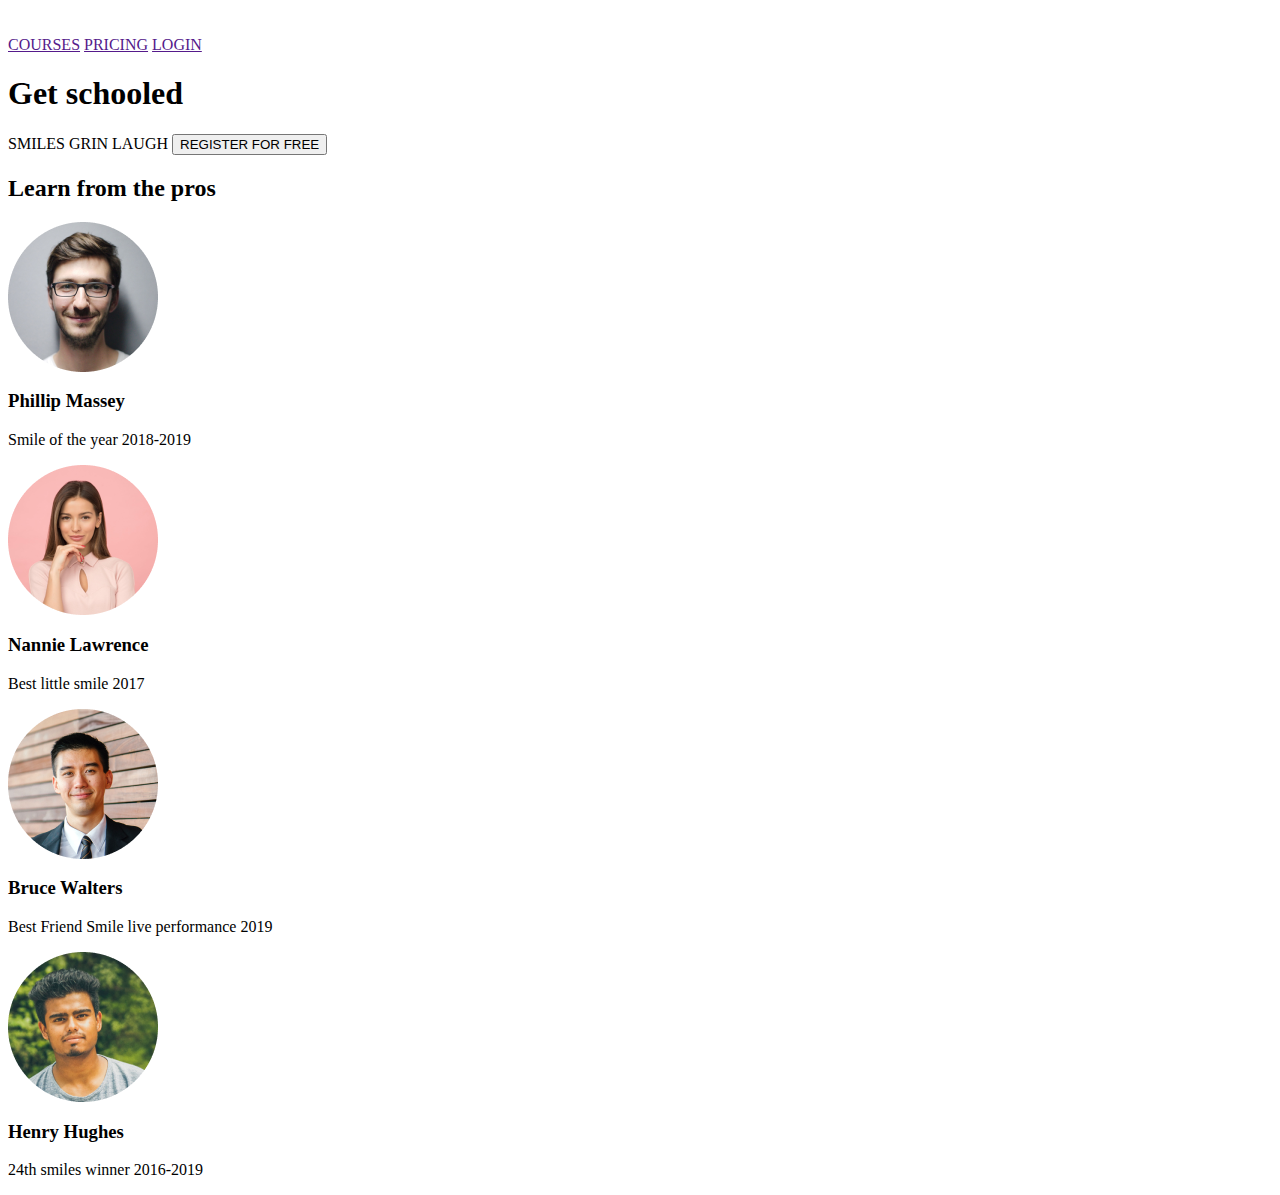
==== html_advanced/index.html @ 5067d31b "update" ====
<!DOCTYPE type>
<html>
    <head>
        <meta charset="UTF-8">
    </head>
    <body>
        <header>
            <div><a href="advancealudindex.html"><img src="media/Vectorsmileschool.png"></a></div>
            <div>
                <a href="">COURSES</a>
                <a href="">PRICING</a>
                <a href="">LOGIN</a>
            </div>    
        </header> 
            <main>
                <section>
                    <div>
                        <h1>Get schooled</h1>
                            <span>SMILES</span>
                            <span>GRIN</span>
                            <span>LAUGH</span>
                        <button>REGISTER FOR FREE</button>
                    </div>
                    <div>
                        <h2>Learn from the pros</h2>
                        <div>
                            <div>
                                <img src="media/avatarPhilip%20Massey.png">
                                <h3>Phillip Massey</h3>
                                <p>Smile of the year 2018-2019</p>
                            </div>
                            <div>
                                <img src="media/avatarNannie.png">
                                <h3>Nannie Lawrence</h3>
                                <p>Best little smile 2017</p>
                            </div>
                            <div>
                                <img src="media/avatarBruce.png">
                                <h3>Bruce Walters</h3>
                                <p>Best Friend Smile live performance 2019</p>
                            </div>
                            <div>
                                <img src="media/avatarHenry.png">
                                <h3>Henry Hughes</h3>
                                <p>24th smiles winner 2016-2019</p>
                            </div>
                        </div>    
                            
                    </div>    
                </section>
            </main>
    </body>
</html>
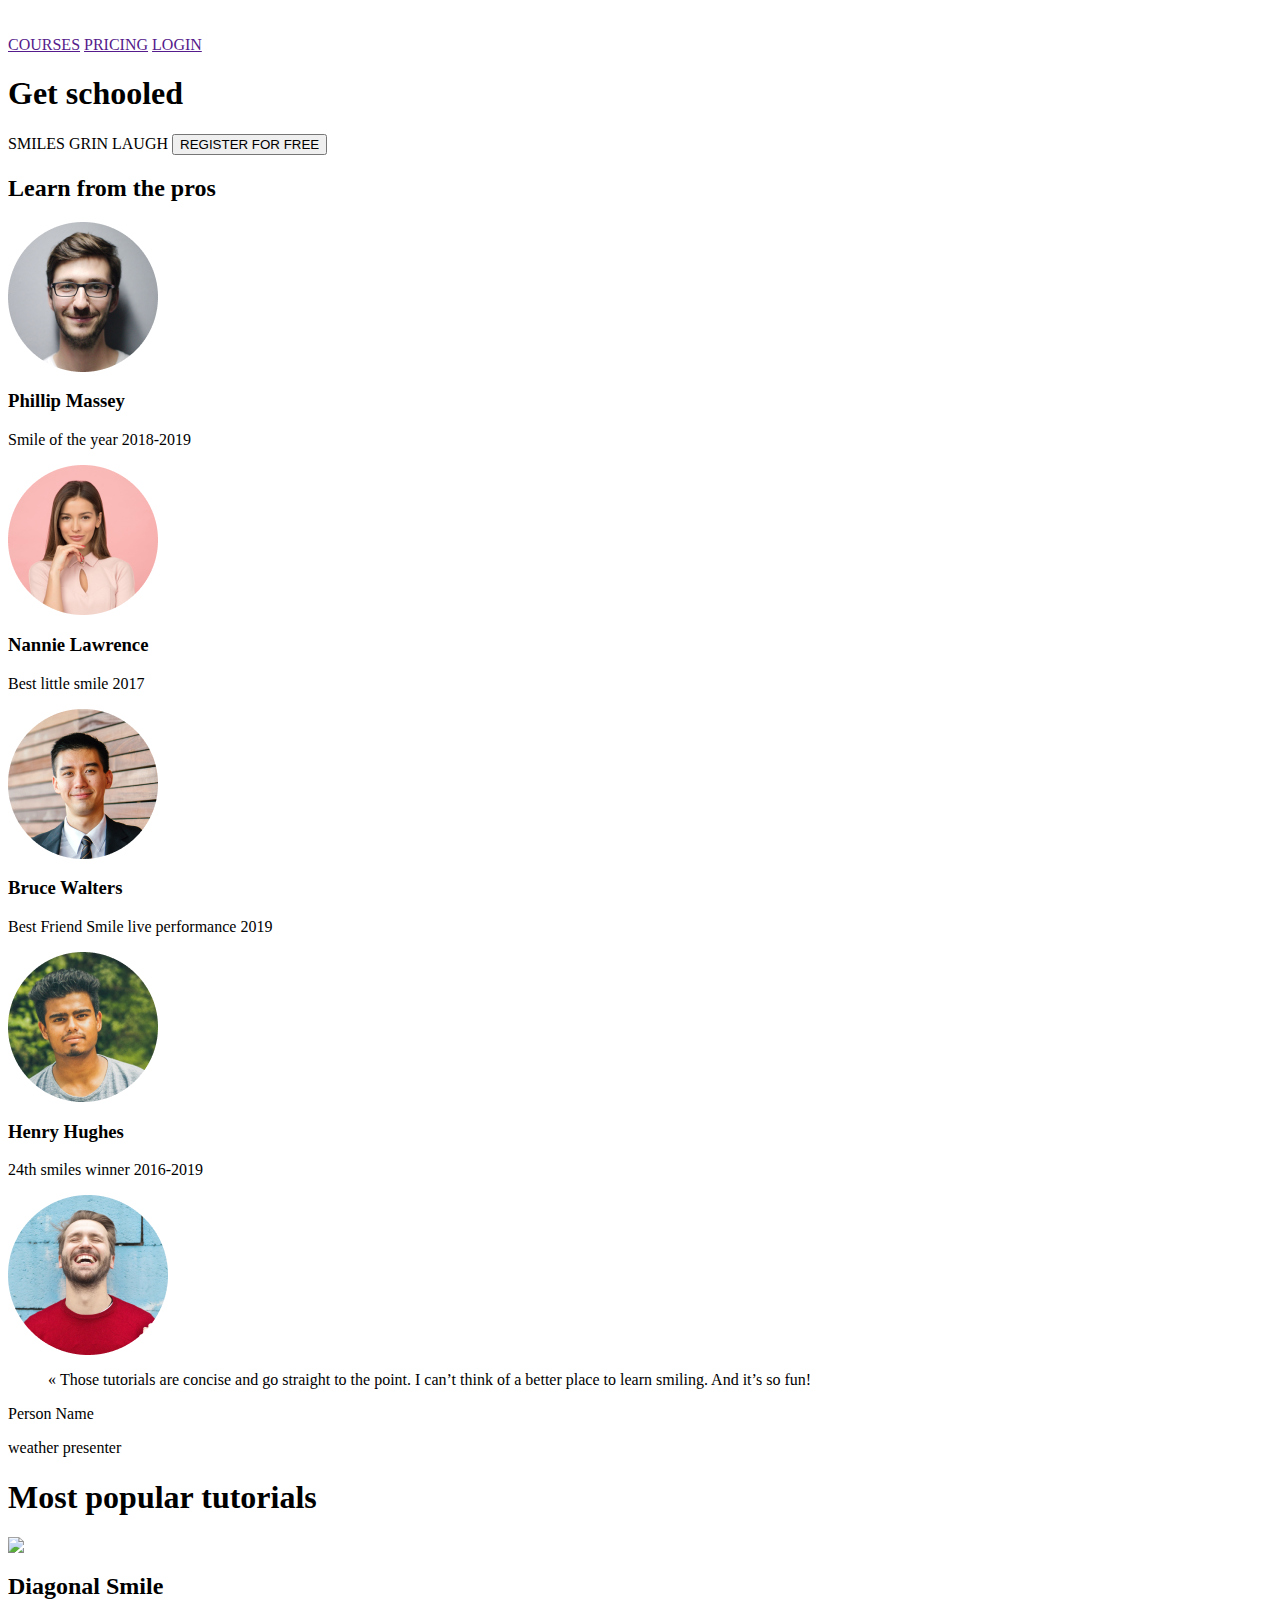
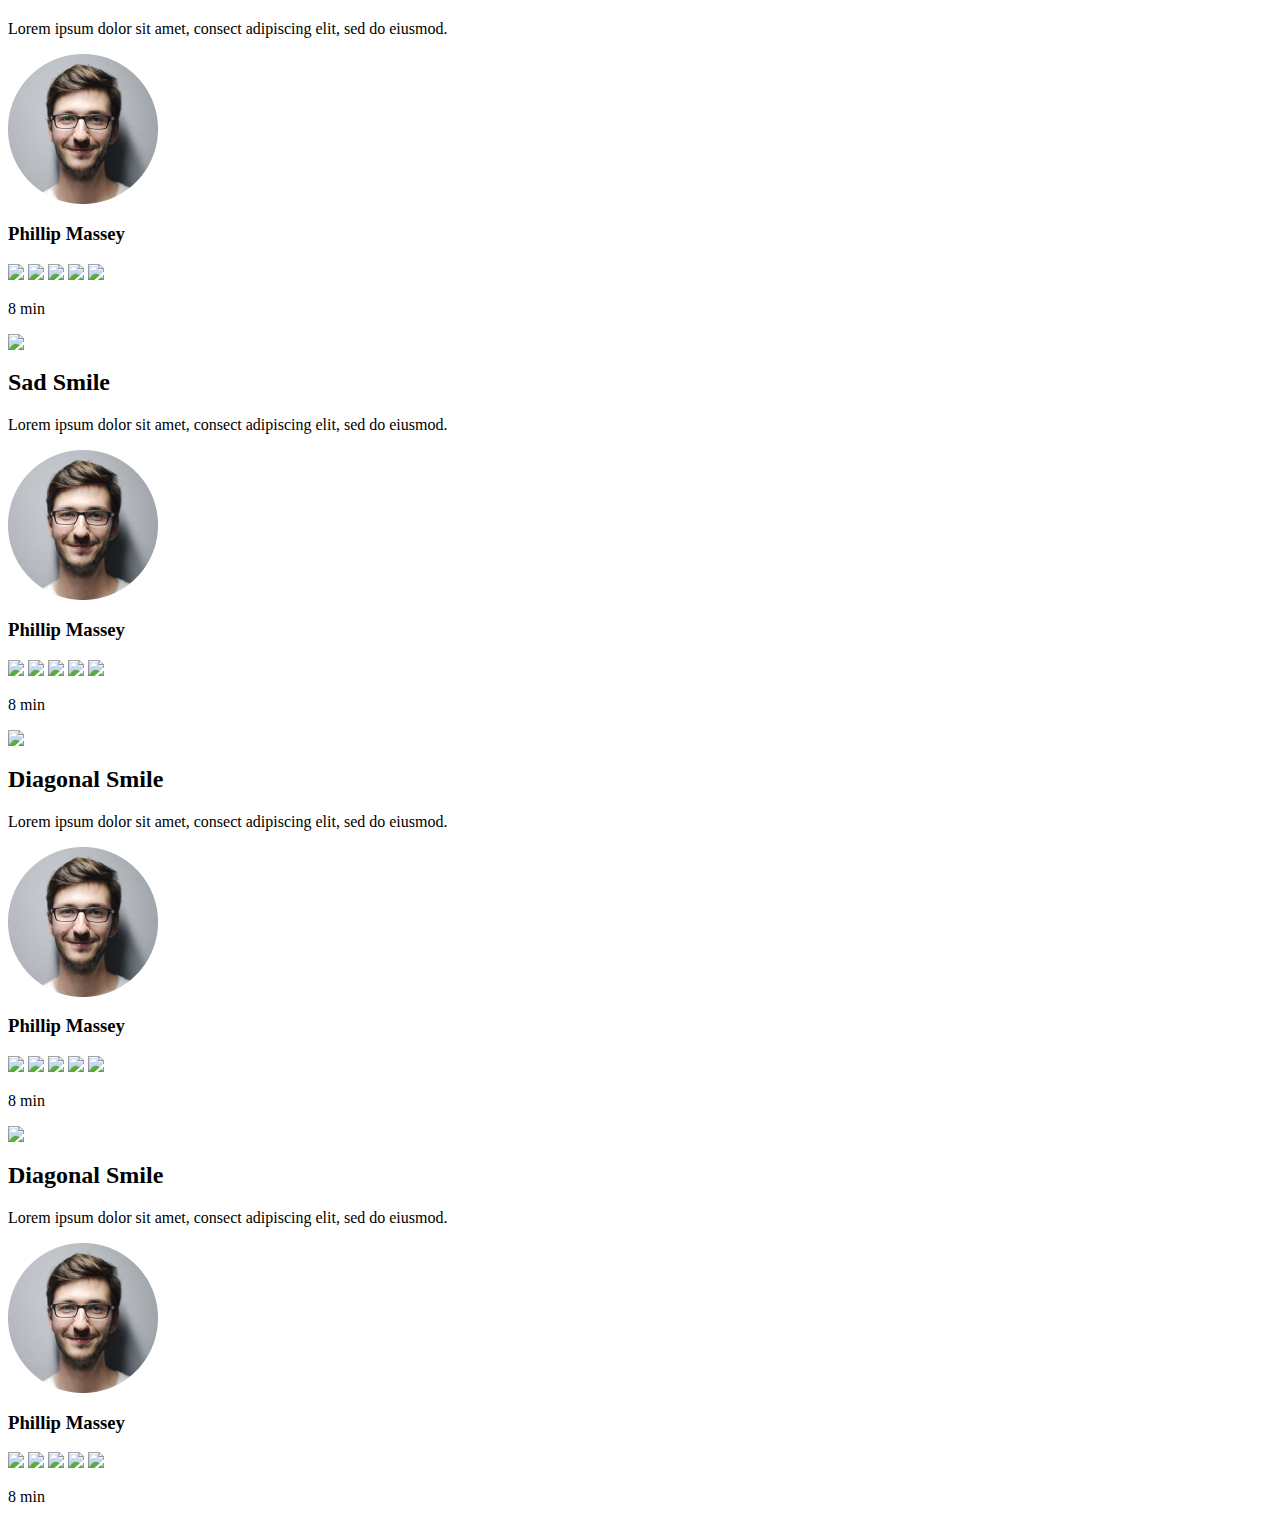
==== commit 3b6c8bec: "update" ====
--- a/html_advanced/index.html
+++ b/html_advanced/index.html
@@ -48,6 +48,93 @@
                             
                     </div>    
                 </section>
+		<section>
+                    <div>
+                        <img src="media/avatarPerson%20Name.png">
+                        <div>
+                            <blockquote>« Those tutorials are concise and go straight to the point. I can’t think of a better place to learn smiling. And it’s so fun!</blockquote>
+                            <p>Person Name</p>
+                            <p>weather presenter</p>
+                        </div>
+                    </div>
+                </section>
+		<section>
+                    <h1>Most popular tutorials</h1>
+                    <div>
+                        <div>
+                            <img src="media/previewDiagonal%20smile.svg">
+                            <h2>Diagonal Smile</h2>
+                            <p>Lorem ipsum dolor sit amet, consect adipiscing elit, sed do eiusmod.</p>
+                            <div>
+                                <img src="media/avatarPhilip%20Massey.png">
+                                <h3>Phillip Massey</h3>
+                            </div>
+                            <div>
+                                <img src="media/Star_3starsvg.svg">
+                                <img src="media/Star_3starsvg.svg">
+                                <img src="media/Star_3starsvg.svg">
+                                <img src="media/Star_3starsvg.svg">
+                                <img src="media/Star_5greystar.svg">
+                                <p>8 min</p>
+                            </div>
+                        </div>
+
+                        <div>
+                            <img src="media/previewSad%20Smile.svg">
+                            <h2>Sad Smile</h2>
+                            <p>Lorem ipsum dolor sit amet, consect adipiscing elit, sed do eiusmod.</p>
+                            <div>
+                                <img src="media/avatarPhilip%20Massey.png">
+                                <h3>Phillip Massey</h3>
+                            </div>
+                            <div>
+                                <img src="media/Star_3starsvg.svg">
+                                <img src="media/Star_3starsvg.svg">
+                                <img src="media/Star_3starsvg.svg">
+                                <img src="media/Star_3starsvg.svg">
+                                <img src="media/Star_5greystar.svg">
+                                <p>8 min</p>
+                            </div>
+                        </div>
+
+                        <div>
+                            <img src="media/previewNatural%20Smile.svg">
+                            <h2>Diagonal Smile</h2>
+                            <p>Lorem ipsum dolor sit amet, consect adipiscing elit, sed do eiusmod.</p>
+                            <div>
+                                <img src="media/avatarPhilip%20Massey.png">
+                                <h3>Phillip Massey</h3>
+                            </div>
+                            <div>
+                                <img src="media/Star_3starsvg.svg">
+                                <img src="media/Star_3starsvg.svg">
+                                <img src="media/Star_3starsvg.svg">
+                                <img src="media/Star_3starsvg.svg">
+                                <img src="media/Star_5greystar.svg">
+                                <p>8 min</p>
+                            </div>
+                        </div>
+
+                        <div>
+                            <img src="media/previewHappy%20Smile.svg">
+                            <h2>Diagonal Smile</h2>
+                            <p>Lorem ipsum dolor sit amet, consect adipiscing elit, sed do eiusmod.</p>
+                            <div>
+                                <img src="media/avatarPhilip%20Massey.png">
+                                <h3>Phillip Massey</h3>
+                            </div>
+                            <div>
+                                <img src="media/Star_3starsvg.svg">
+                                <img src="media/Star_3starsvg.svg">
+                                <img src="media/Star_3starsvg.svg">
+                                <img src="media/Star_3starsvg.svg">
+                                <img src="media/Star_5greystar.svg">
+                                <p>8 min</p>
+                            </div>
+                        </div>
+
+                    </div>
+                </section>
             </main>
     </body>
 </html>
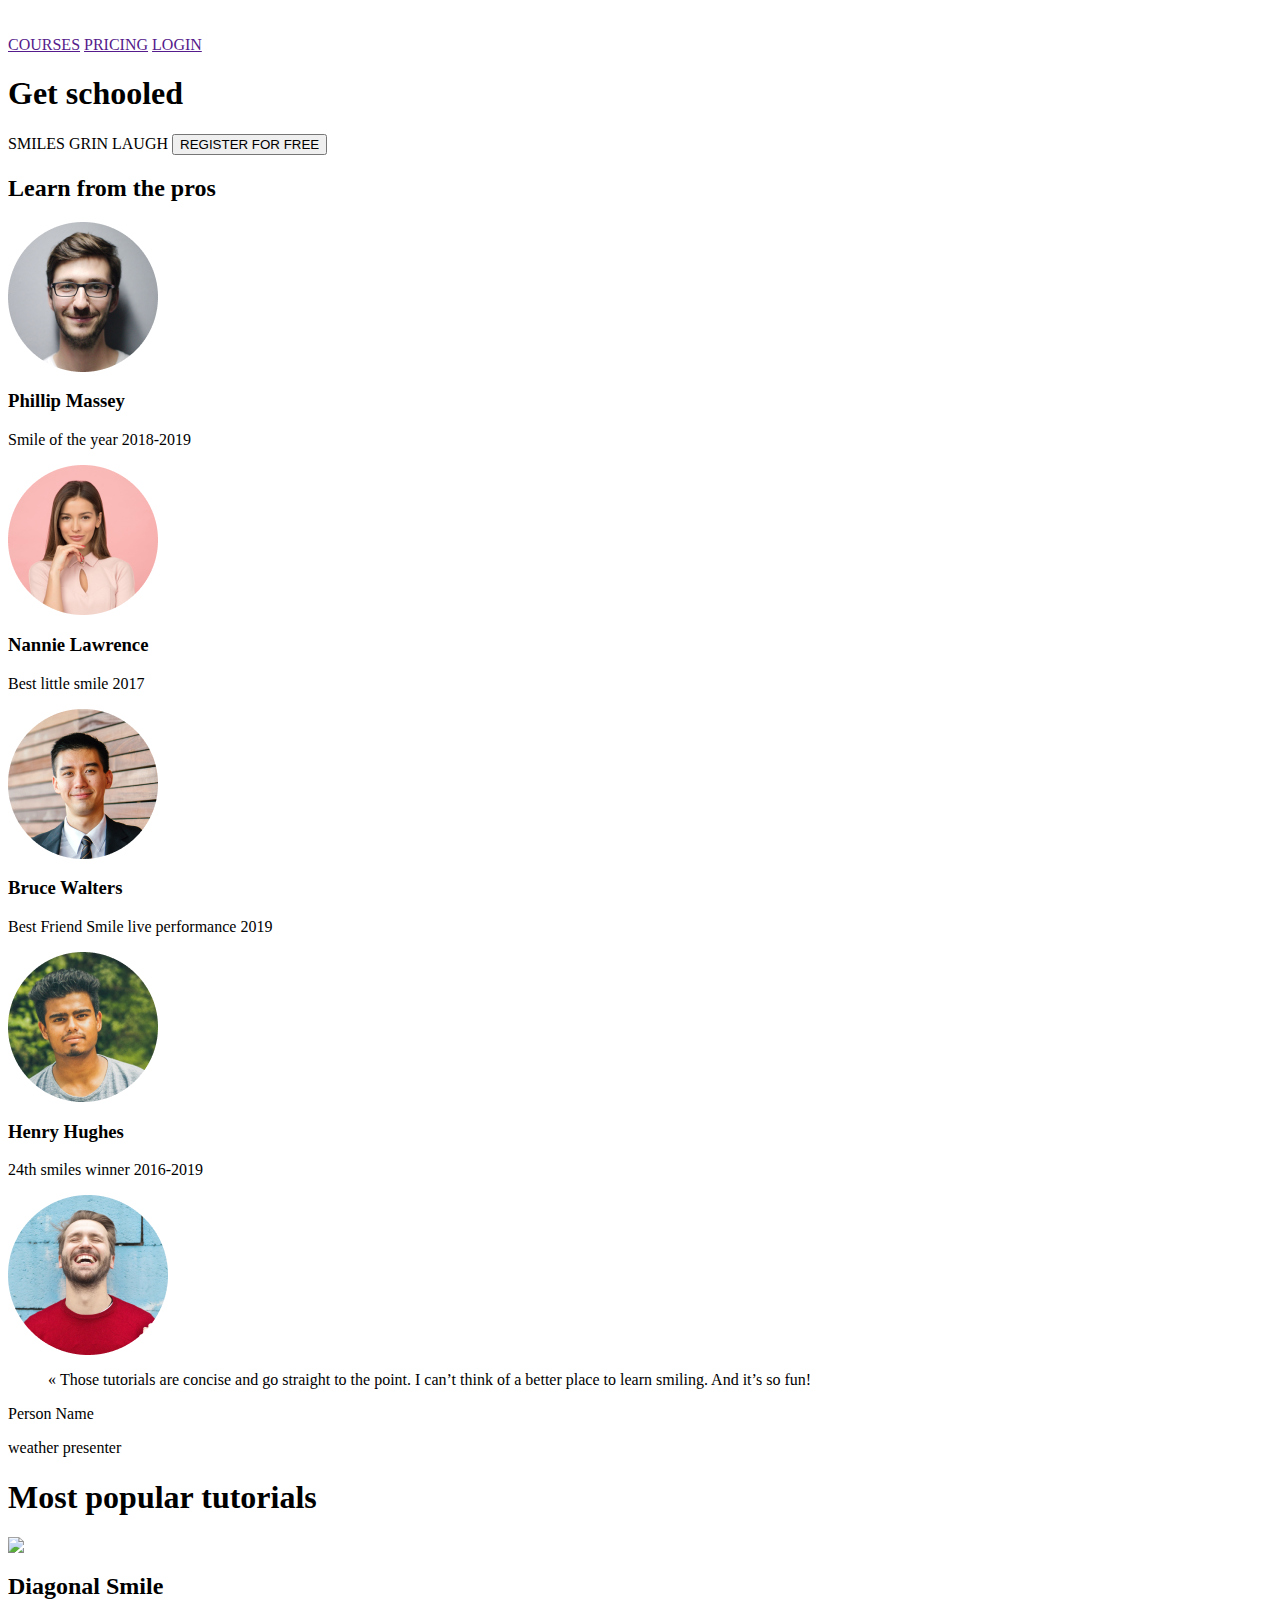
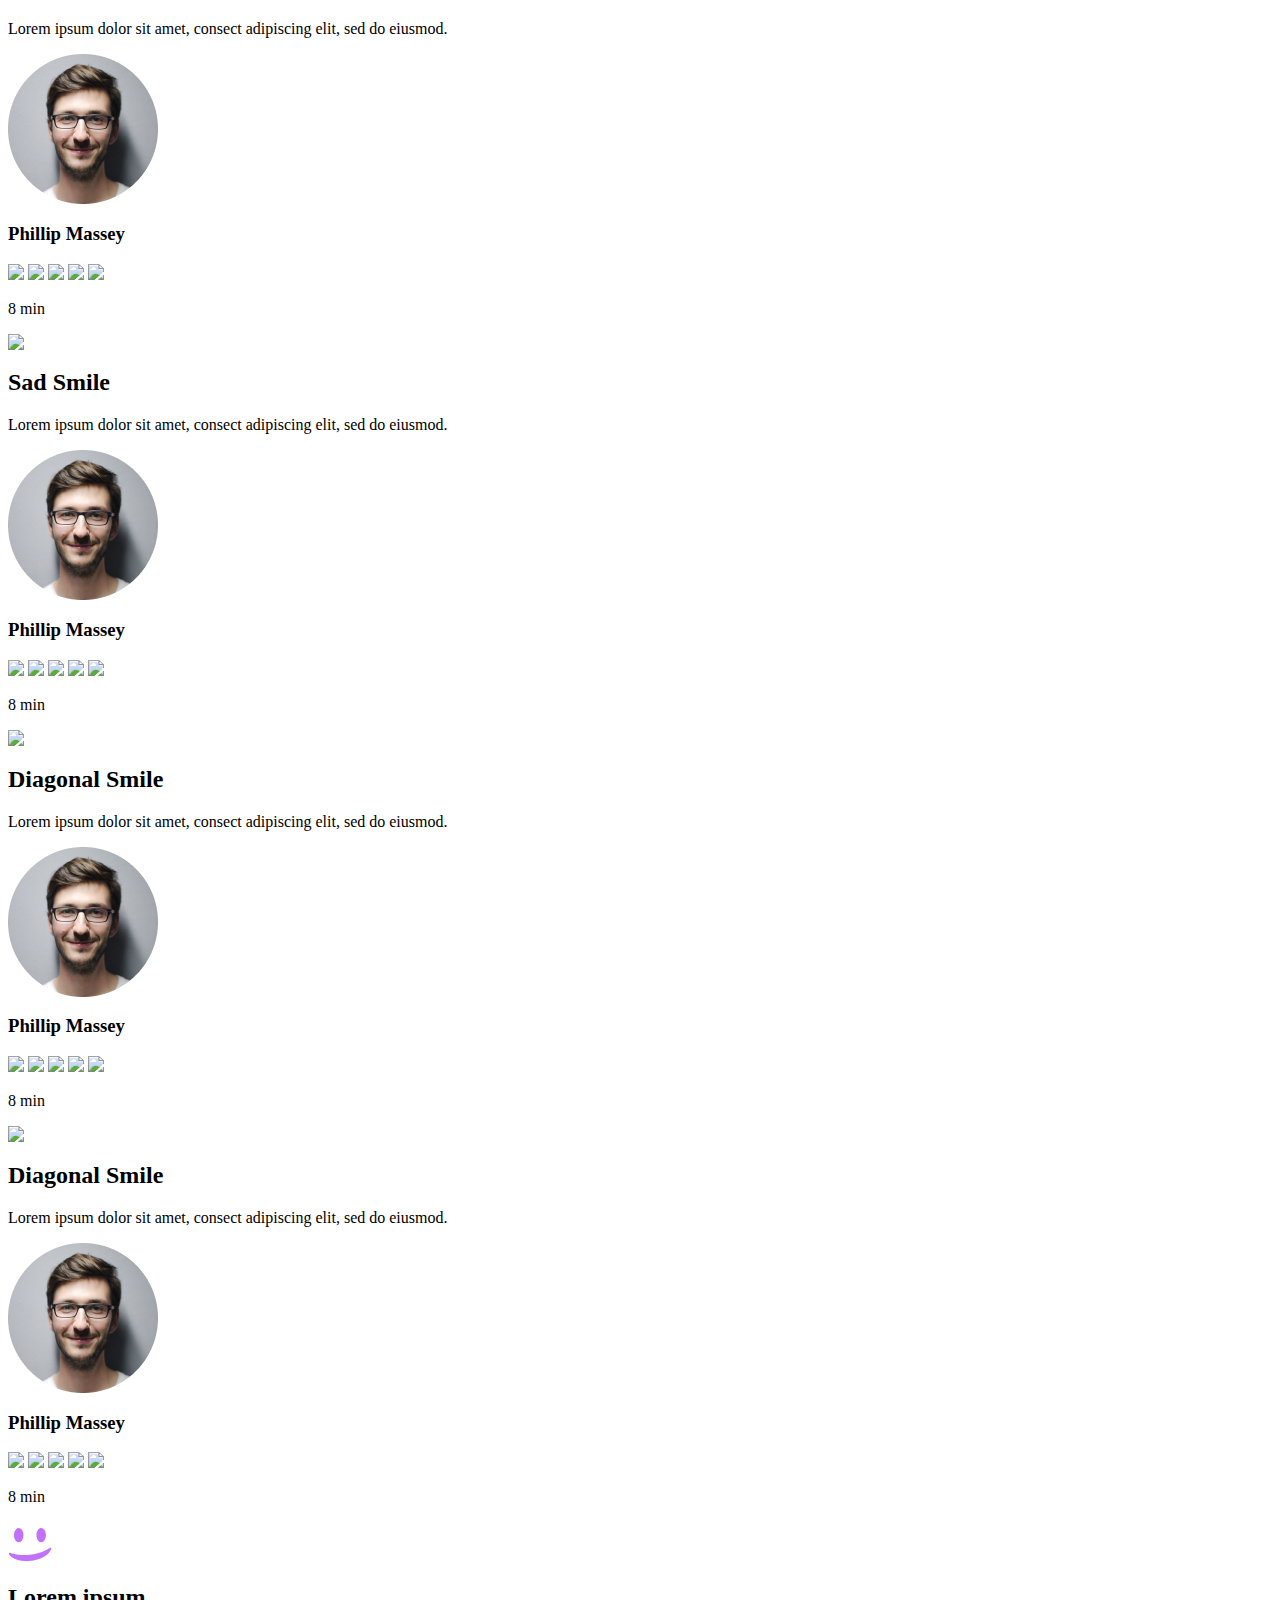
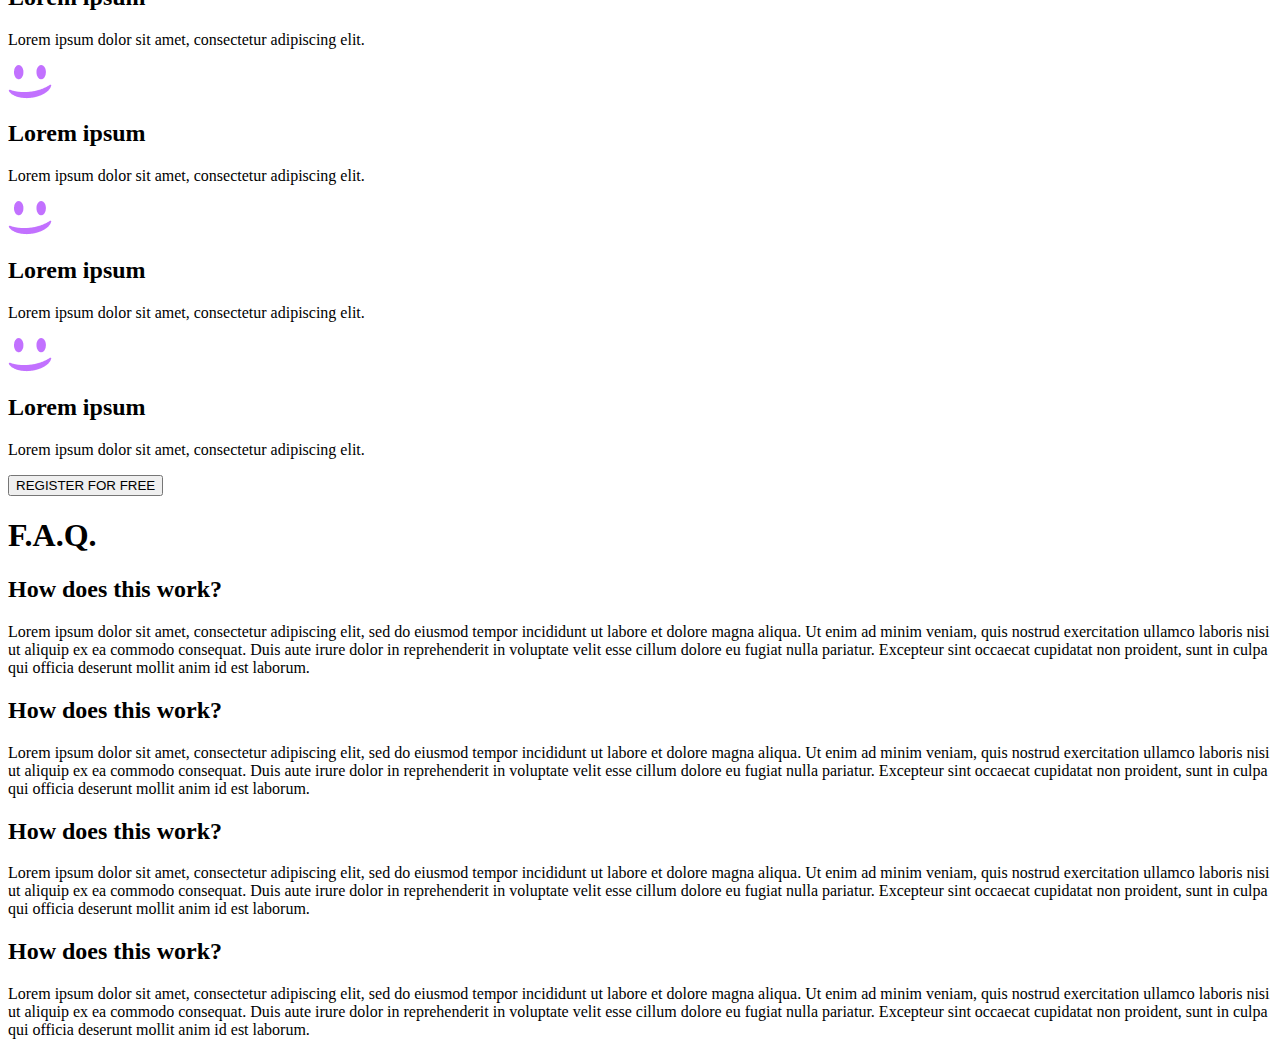
==== commit 23fed64b: "update" ====
--- a/html_advanced/index.html
+++ b/html_advanced/index.html
@@ -135,6 +135,57 @@
 
                     </div>
                 </section>
+		<section>
+                    <h1></h1>
+                    <div>
+                        <div>
+                            <img src="media/smilesmilepurple.png">
+                            <h2>Lorem ipsum</h2>
+                            <p>Lorem ipsum dolor sit amet, consectetur adipiscing elit.</p>
+                        </div>
+                        <div>
+                            <img src="media/smilesmilepurple.png">
+                            <h2>Lorem ipsum</h2>
+                            <p>Lorem ipsum dolor sit amet, consectetur adipiscing elit.</p>
+                        </div>
+                        <div>
+                            <img src="media/smilesmilepurple.png">
+                            <h2>Lorem ipsum</h2>
+                            <p>Lorem ipsum dolor sit amet, consectetur adipiscing elit.</p>
+                        </div>
+                        <div>
+                            <img src="media/smilesmilepurple.png">
+                            <h2>Lorem ipsum</h2>
+                            <p>Lorem ipsum dolor sit amet, consectetur adipiscing elit.</p>
+                        </div>
+                    </div>
+                    <button>REGISTER FOR FREE</button>
+                </section>
+		<section>
+                    <h1>F.A.Q.</h1>
+                    <div>
+                        <div>
+                            <div>
+                                <h2>How does this work?</h2>
+                                <p>Lorem ipsum dolor sit amet, consectetur adipiscing elit, sed do eiusmod tempor incididunt ut labore et dolore magna aliqua. Ut enim ad minim veniam, quis nostrud exercitation ullamco laboris nisi ut aliquip ex ea commodo consequat. Duis aute irure dolor in reprehenderit in voluptate velit esse cillum dolore eu fugiat nulla pariatur. Excepteur sint occaecat cupidatat non proident, sunt in culpa qui officia deserunt mollit anim id est laborum.</p>
+                            </div>
+                            <div>
+                                <h2>How does this work?</h2>
+                                <p>Lorem ipsum dolor sit amet, consectetur adipiscing elit, sed do eiusmod tempor incididunt ut labore et dolore magna aliqua. Ut enim ad minim veniam, quis nostrud exercitation ullamco laboris nisi ut aliquip ex ea commodo consequat. Duis aute irure dolor in reprehenderit in voluptate velit esse cillum dolore eu fugiat nulla pariatur. Excepteur sint occaecat cupidatat non proident, sunt in culpa qui officia deserunt mollit anim id est laborum.</p>
+                            </div>
+                        </div>
+                        <div>
+                            <div>
+                                <h2>How does this work?</h2>
+                                <p>Lorem ipsum dolor sit amet, consectetur adipiscing elit, sed do eiusmod tempor incididunt ut labore et dolore magna aliqua. Ut enim ad minim veniam, quis nostrud exercitation ullamco laboris nisi ut aliquip ex ea commodo consequat. Duis aute irure dolor in reprehenderit in voluptate velit esse cillum dolore eu fugiat nulla pariatur. Excepteur sint occaecat cupidatat non proident, sunt in culpa qui officia deserunt mollit anim id est laborum.</p>
+                            </div>
+                            <div>
+                                <h2>How does this work?</h2>
+                                <p>Lorem ipsum dolor sit amet, consectetur adipiscing elit, sed do eiusmod tempor incididunt ut labore et dolore magna aliqua. Ut enim ad minim veniam, quis nostrud exercitation ullamco laboris nisi ut aliquip ex ea commodo consequat. Duis aute irure dolor in reprehenderit in voluptate velit esse cillum dolore eu fugiat nulla pariatur. Excepteur sint occaecat cupidatat non proident, sunt in culpa qui officia deserunt mollit anim id est laborum.</p>
+                            </div>
+                        </div>
+                    </div>
+                </section>
             </main>
     </body>
 </html>
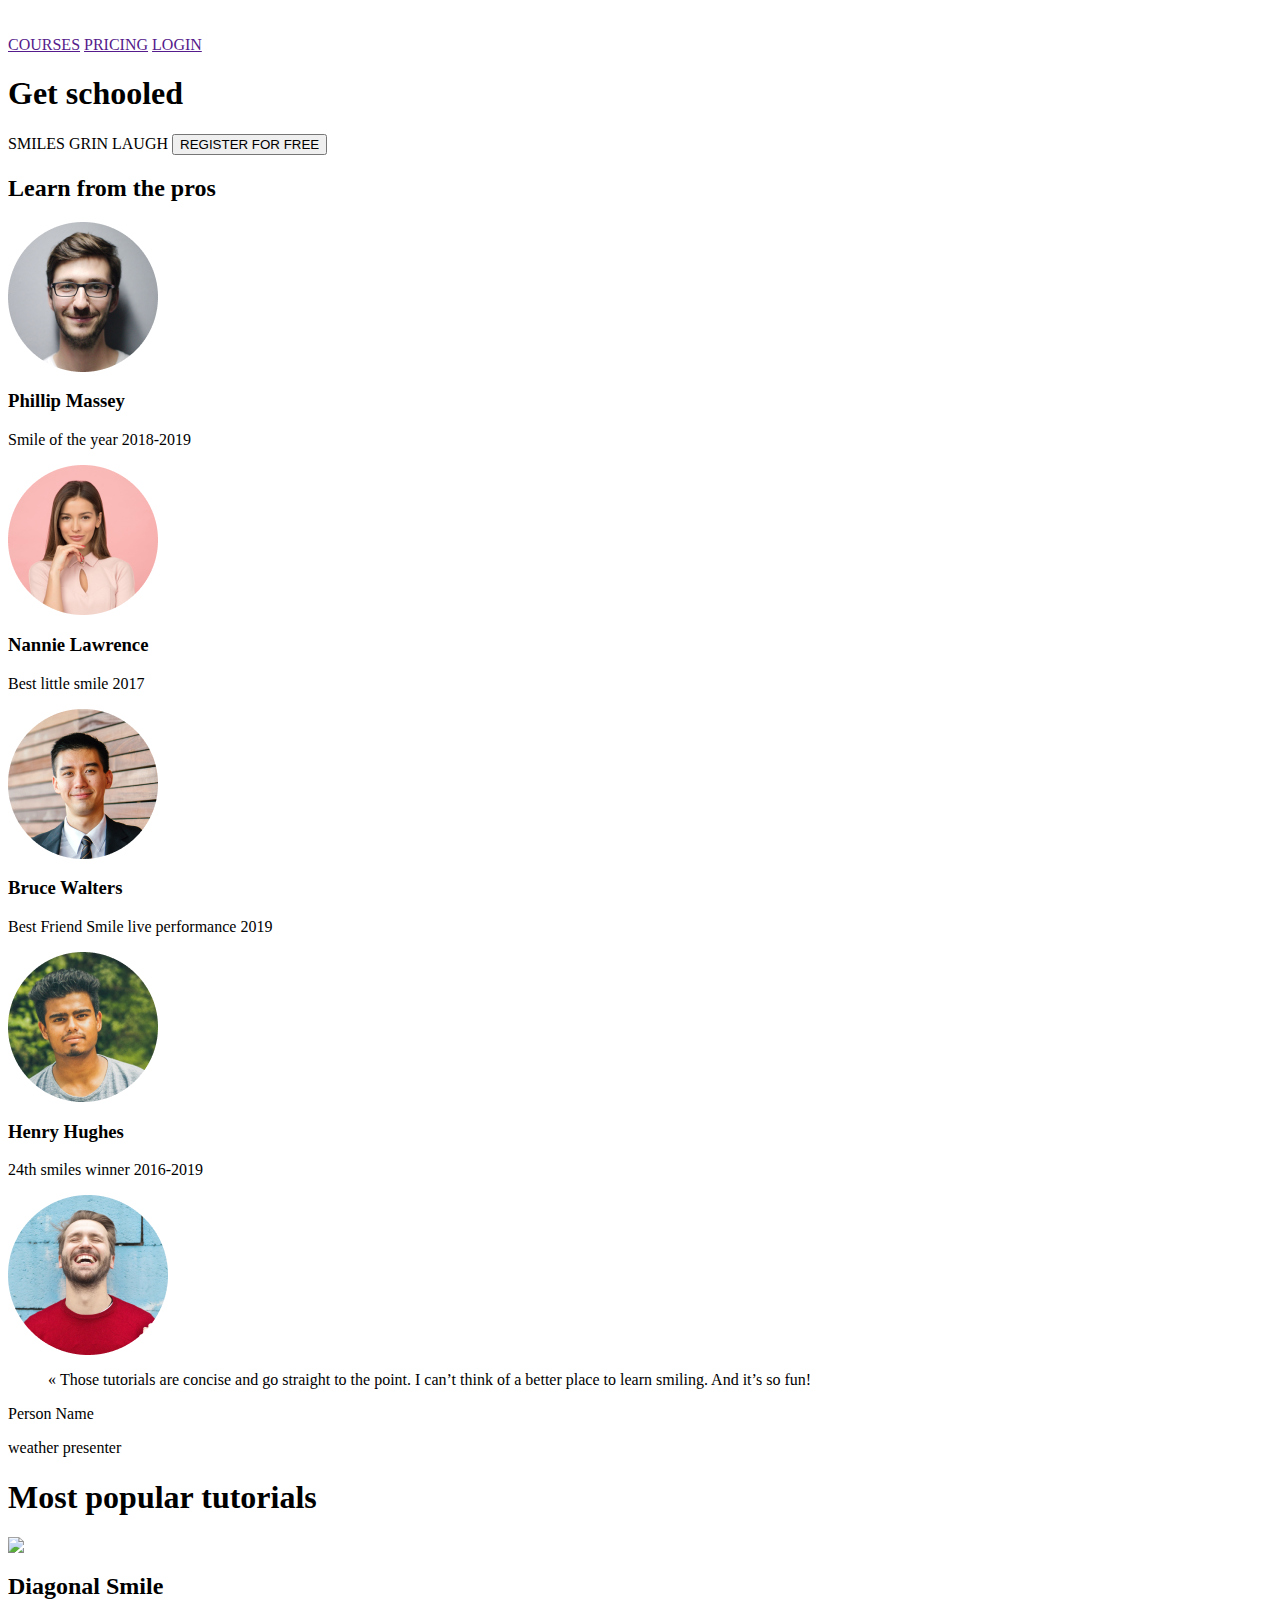
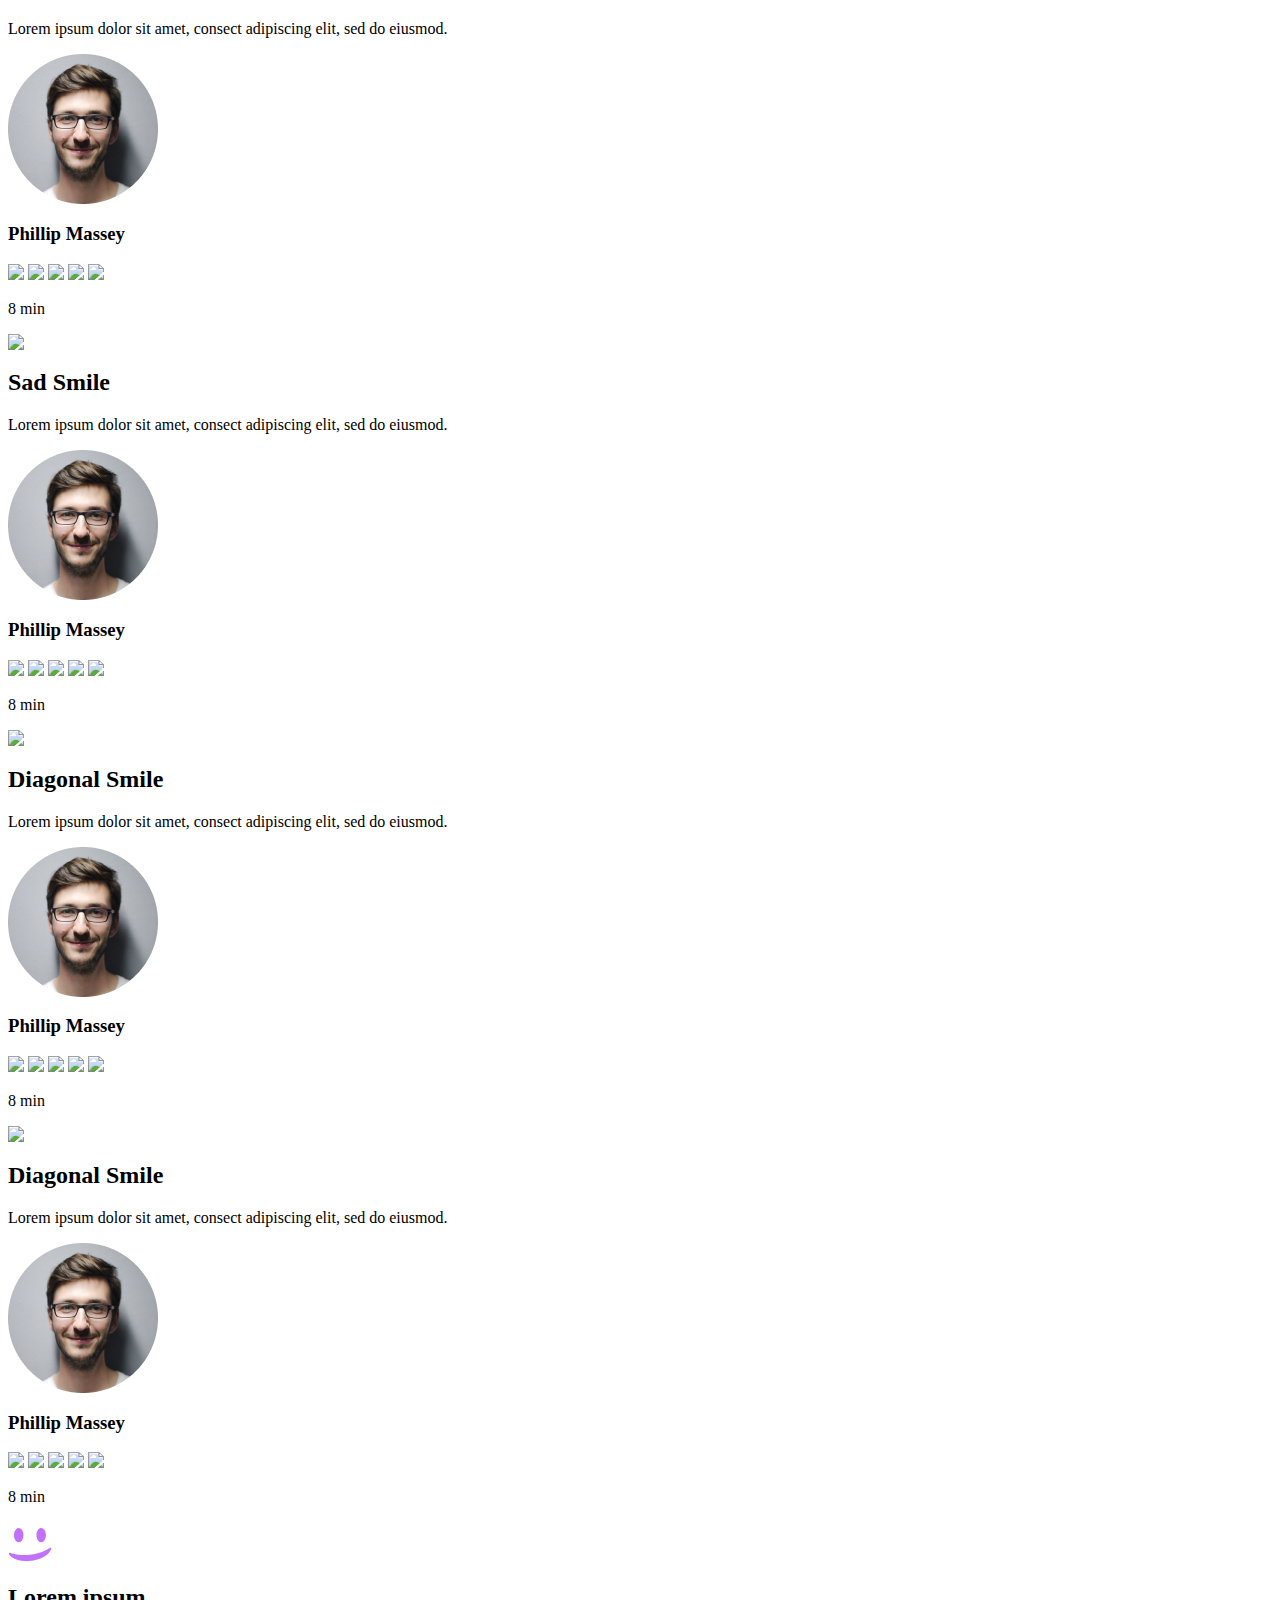
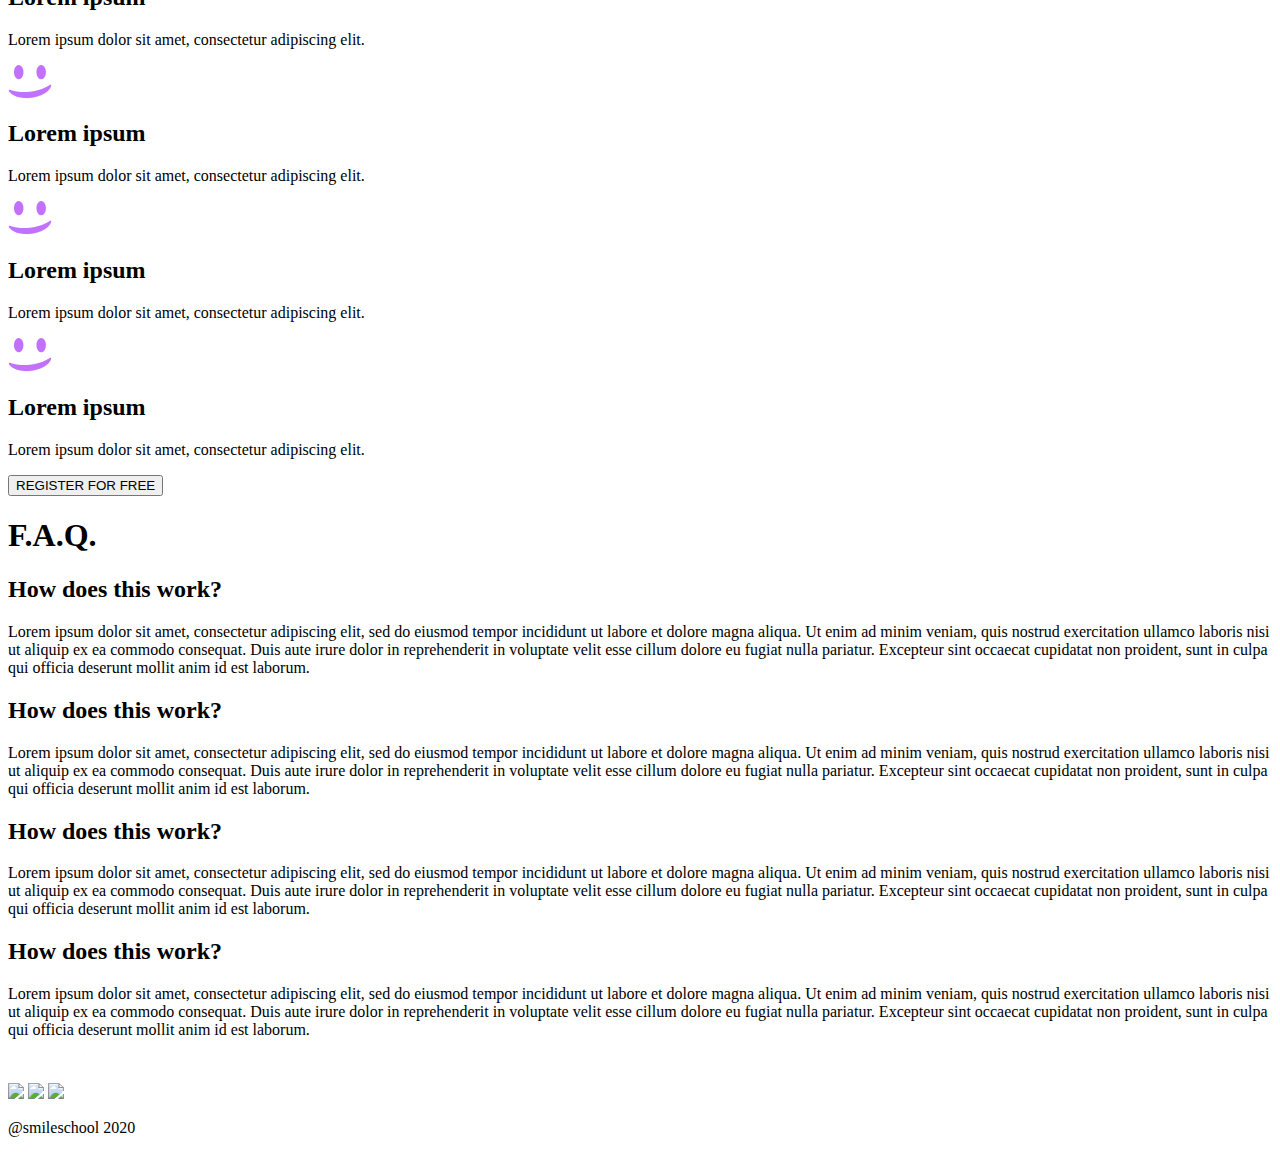
==== commit 5f690af6: "update" ====
--- a/html_advanced/index.html
+++ b/html_advanced/index.html
@@ -187,5 +187,18 @@
                     </div>
                 </section>
             </main>
+	    <footer>
+                <div>
+                    <div>
+                        <img src="media/Vectorsmileschool.png">
+                        <div>
+                            <a href="advancealudindex.html"><img src="media/Facebook_White.svg"></a>
+                            <a href="advancealudindex.html"><img src="media/Twitter_White.svg"></a>
+                            <a href="advancealudindex.html"><img src="media/Instagram_White.svg"></a>
+                        </div>
+                    </div>
+                    <p>@smileschool 2020</p>
+                </div>
+            </footer>
     </body>
 </html>
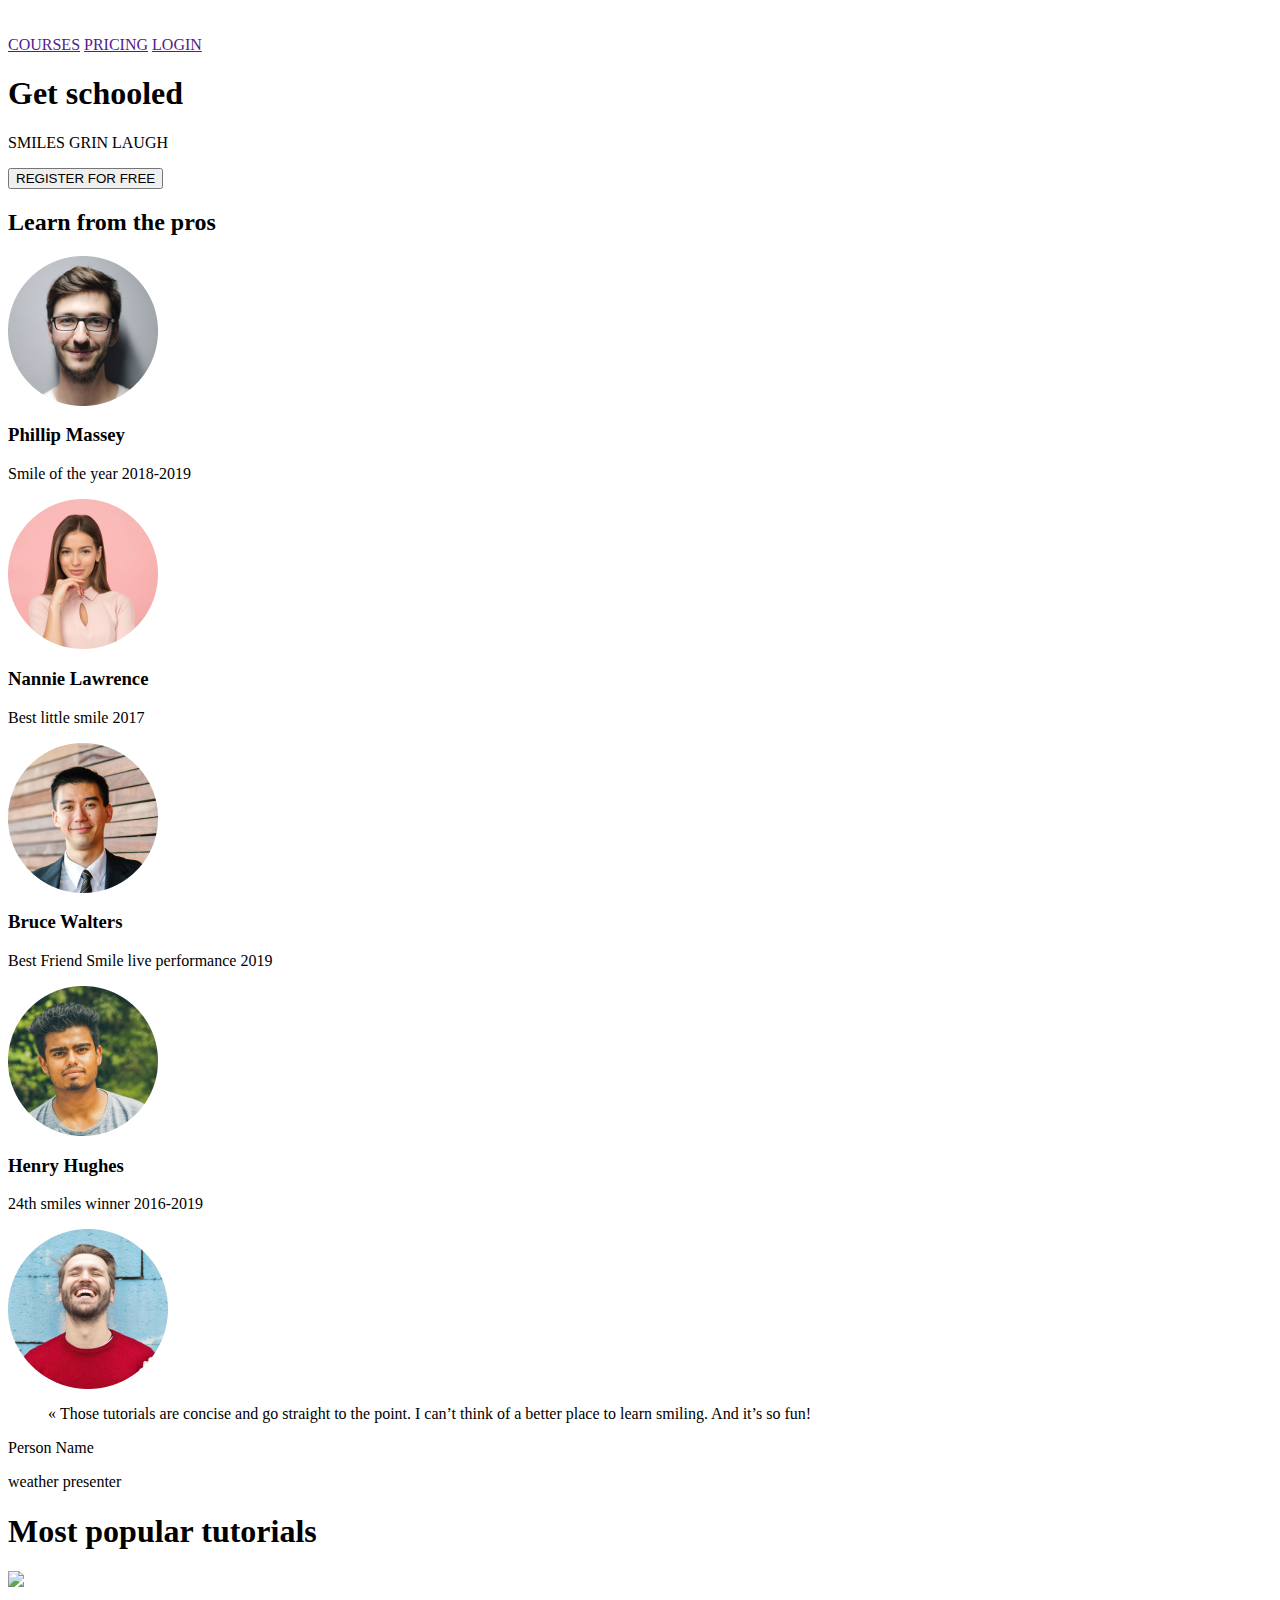
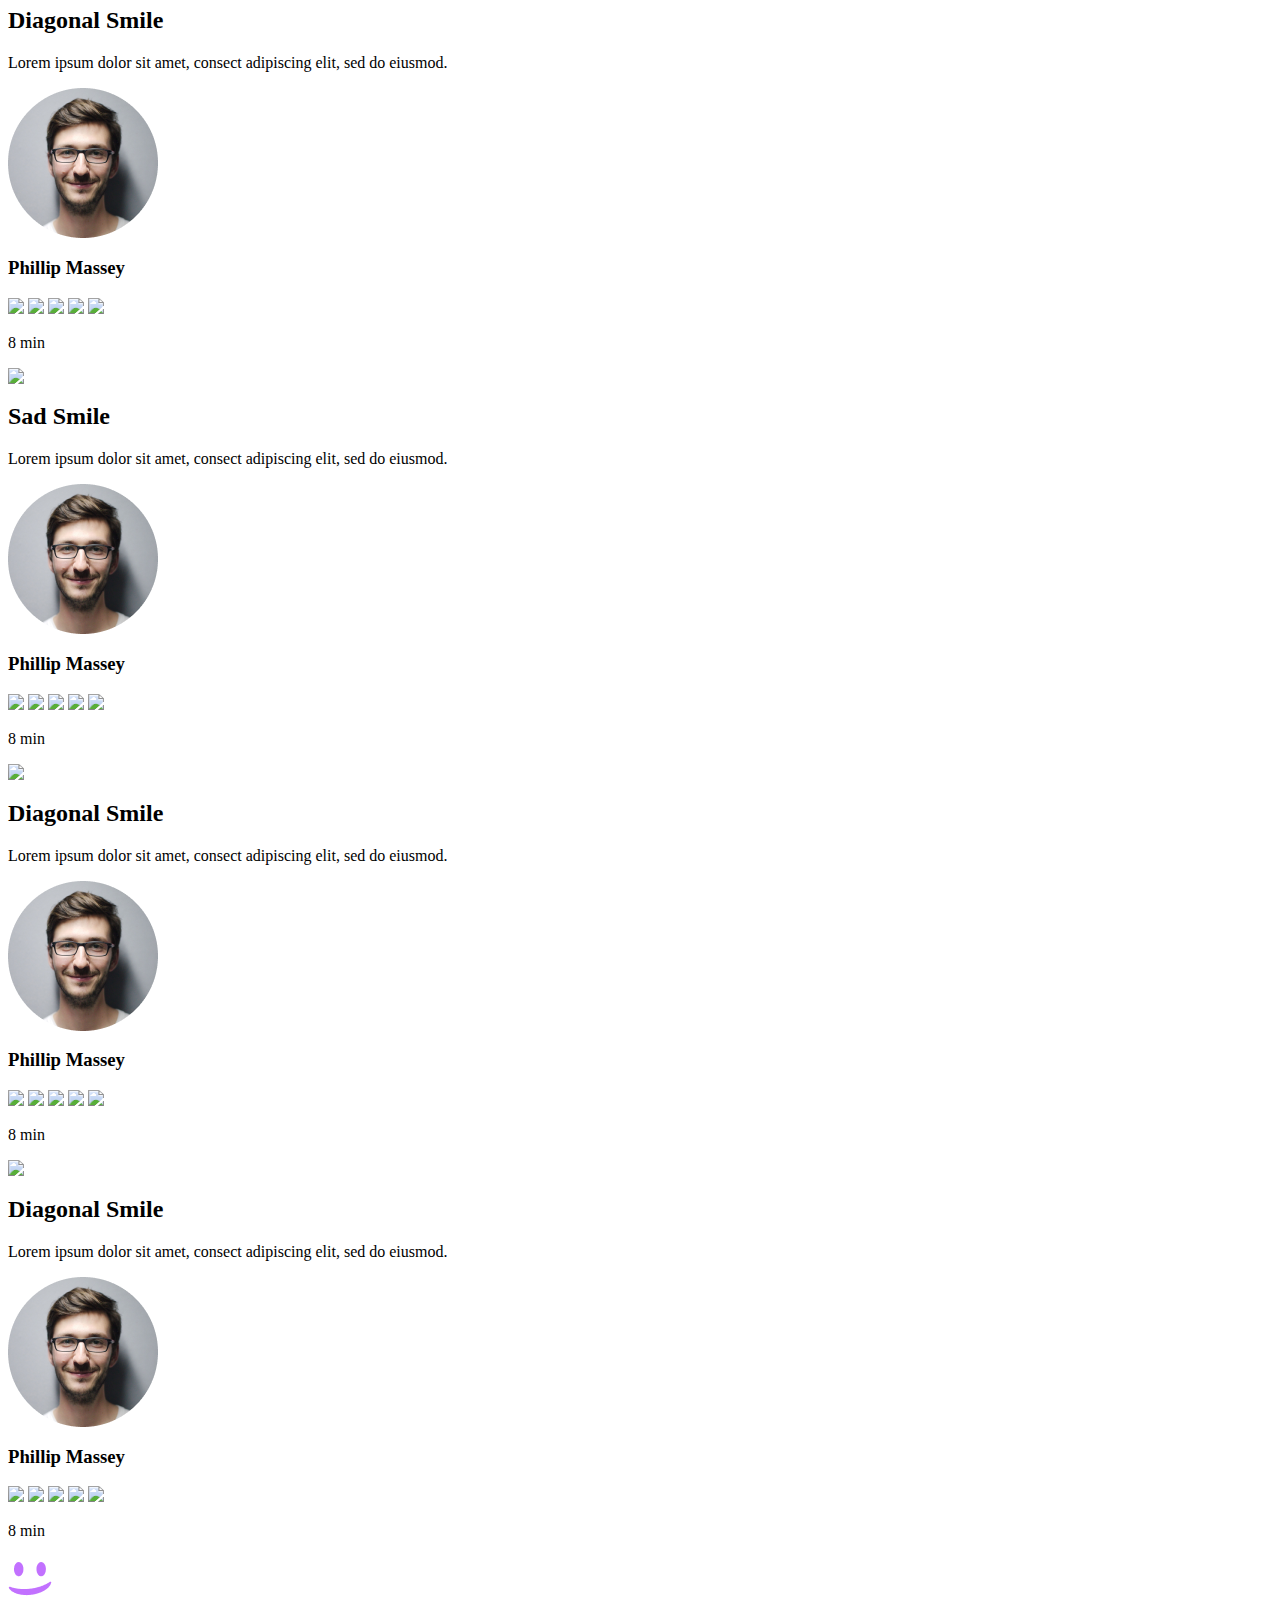
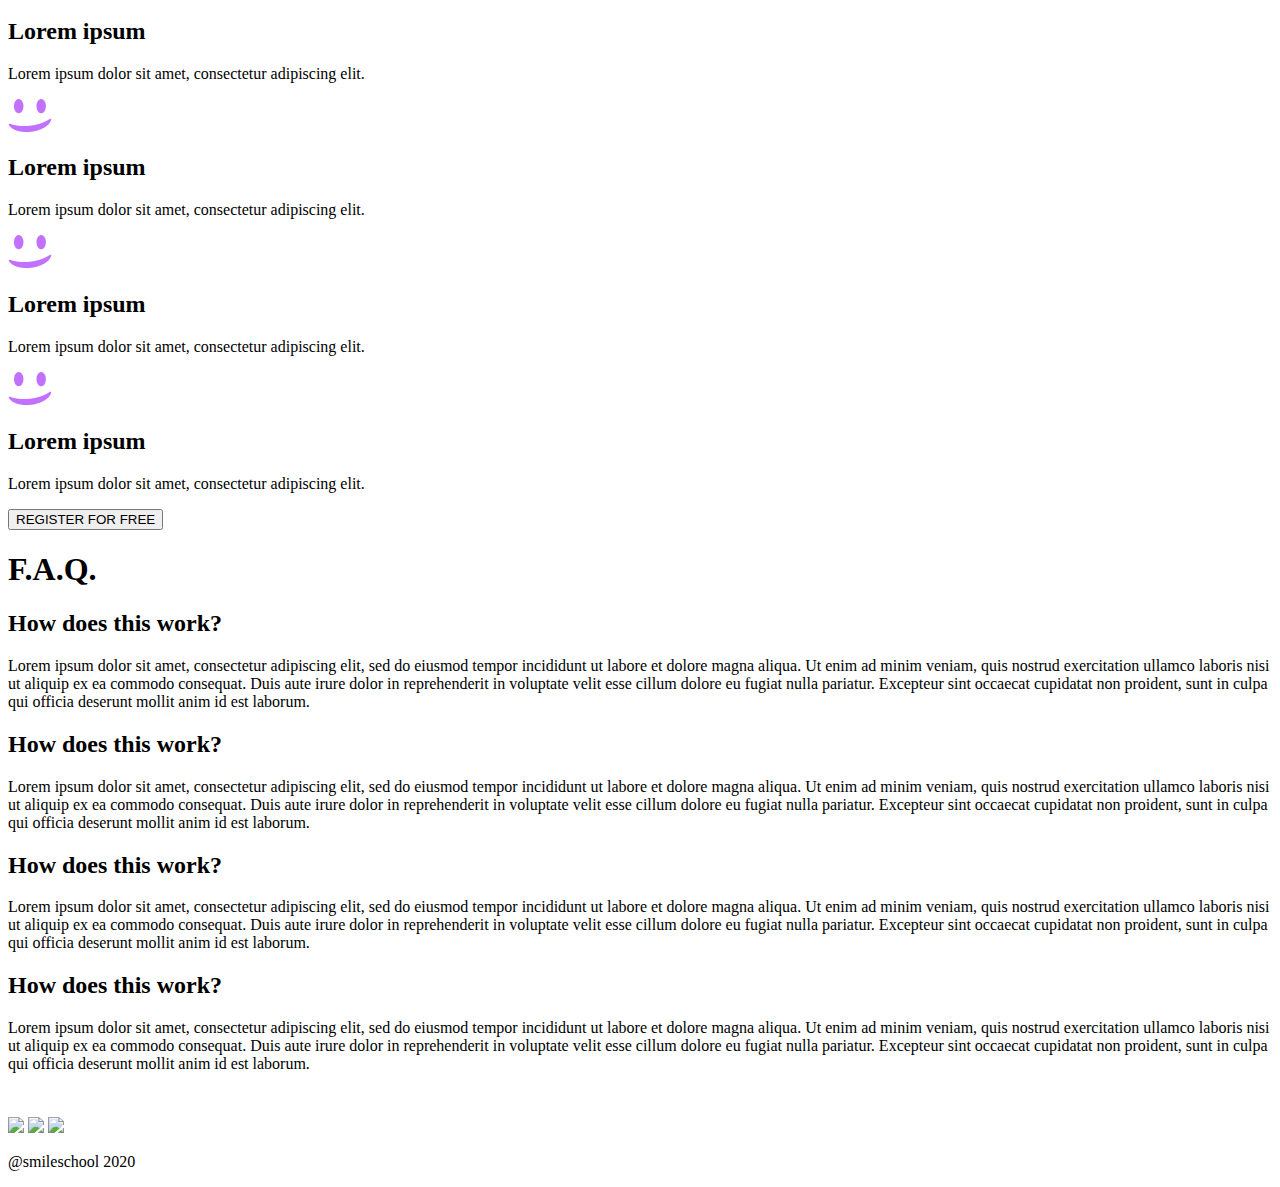
==== commit b472966a: "update" ====
--- a/html_advanced/index.html
+++ b/html_advanced/index.html
@@ -2,11 +2,14 @@
 <html>
     <head>
         <meta charset="UTF-8">
+	<meta http-equiv="X-UA-Compatible" content="IE=edge">
+        <meta name="viewport" content="width=device-width, initial-scale=1.0">
+        <title>Smile</title>
     </head>
     <body>
         <header>
             <div><a href="advancealudindex.html"><img src="media/Vectorsmileschool.png"></a></div>
-            <div>
+            <div>   
                 <a href="">COURSES</a>
                 <a href="">PRICING</a>
                 <a href="">LOGIN</a>
@@ -16,9 +19,11 @@
                 <section>
                     <div>
                         <h1>Get schooled</h1>
-                            <span>SMILES</span>
-                            <span>GRIN</span>
-                            <span>LAUGH</span>
+			<p> 
+				<span>SMILES</span>
+                            	<span>GRIN</span>
+			    	<span>LAUGH</span> 
+			</p>
                         <button>REGISTER FOR FREE</button>
                     </div>
                     <div>
